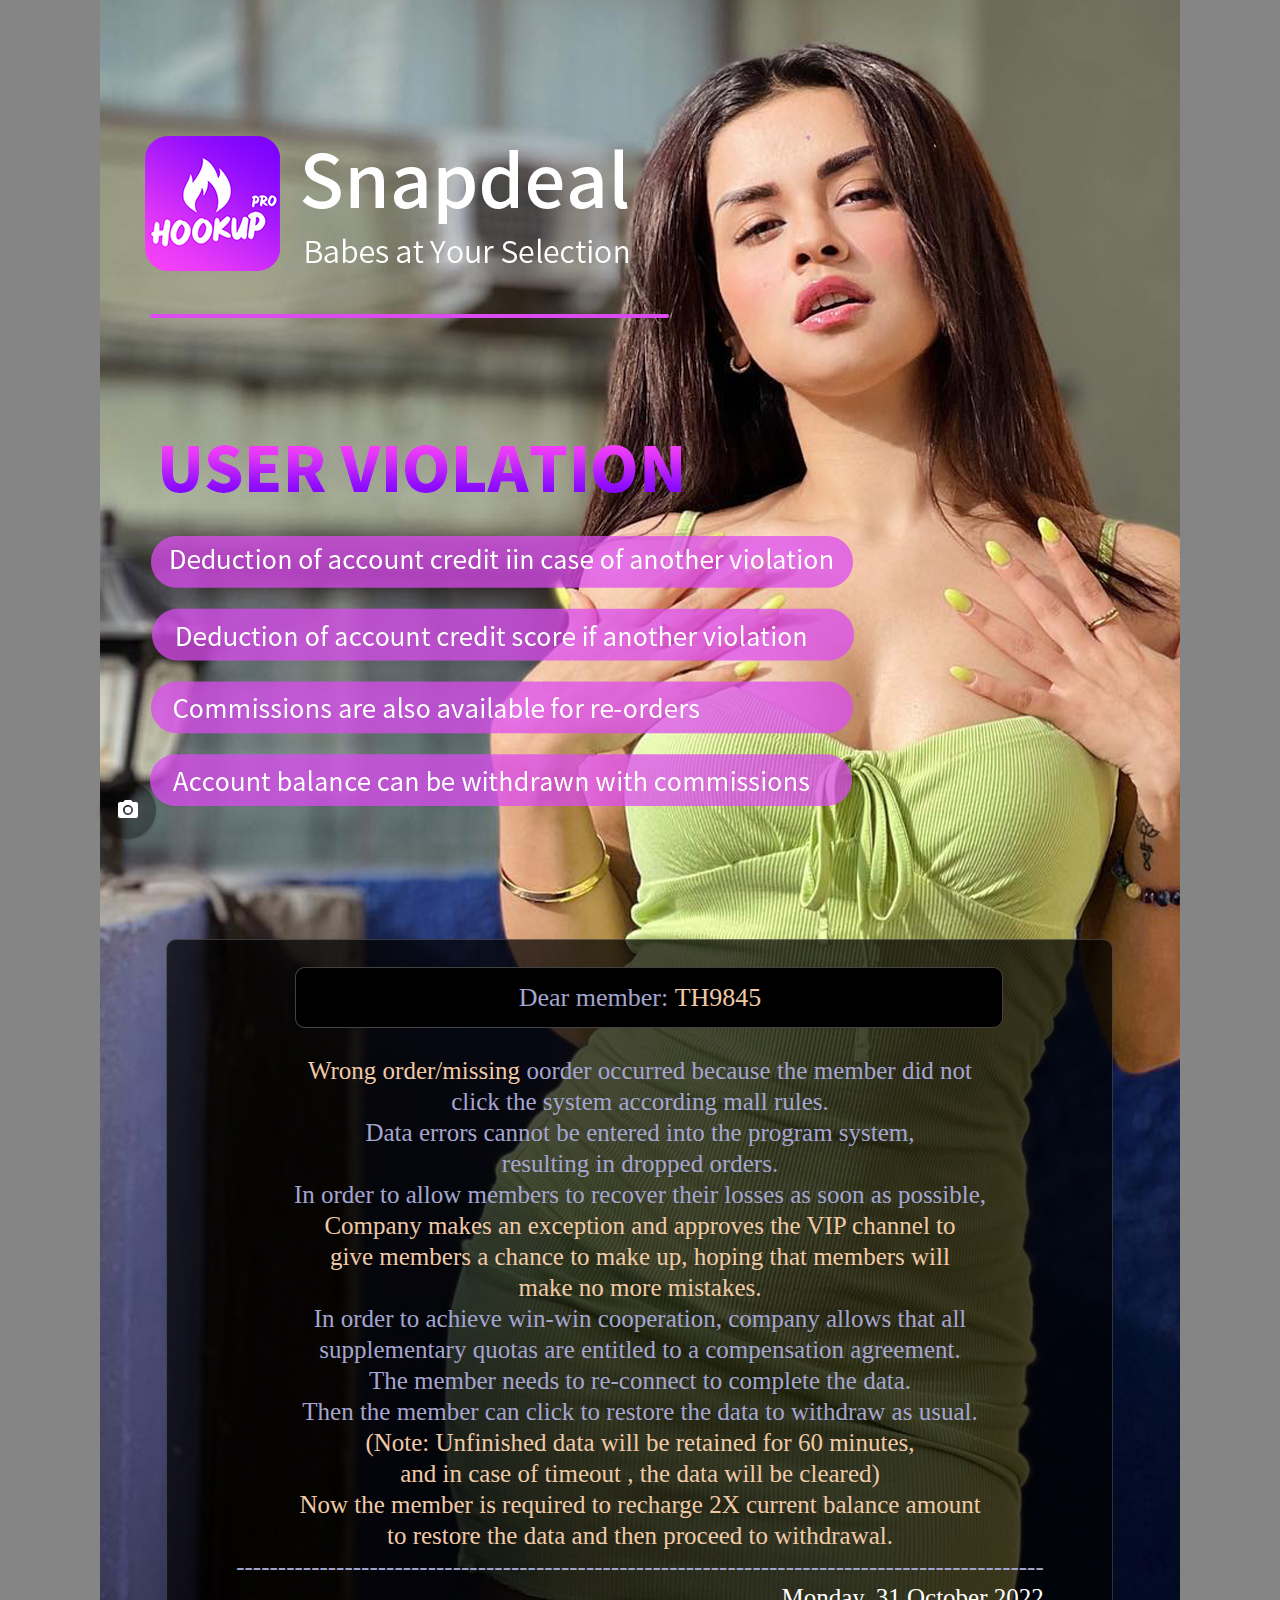
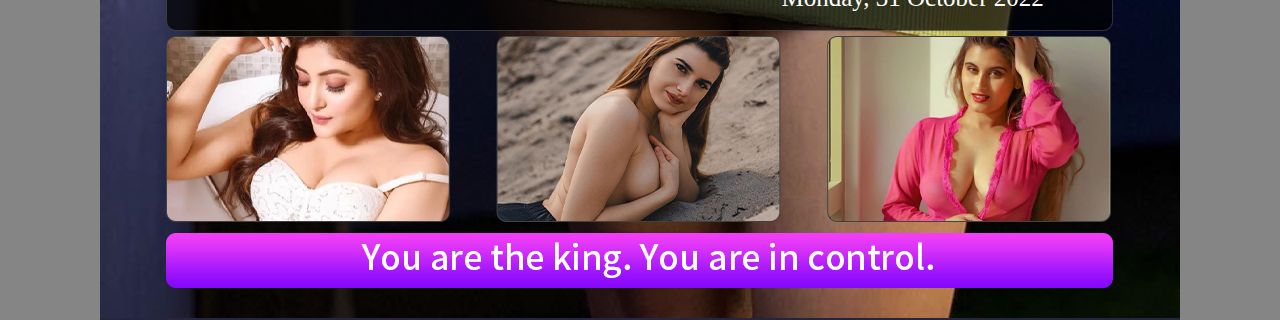
==== uv.html @ 11d84cf8 "Add files via upload" ====
<!DOCTYPE html>
<html lang="en">

<head>
    <meta charset="UTF-8">
    <meta http-equiv="X-UA-Compatible" content="IE=edge">
    <meta name="viewport" content="width=device-width, initial-scale=1.0">
    <title>USER VIOLATION</title>
    <link rel="stylesheet" href="static/css/reset.css">
    <link rel="stylesheet" href="static/css/zuihouyici-style.css">
    <script src="./static/js/config.js"></script>
<style>
 p{
           line-height:31px;
        }
    </style>
</head>

<body onload="">
    <script src="static/js/html2canvas.js"></script>
    <div id="tryhtml2canvas" class="css-1xamfmm">
        <img src="[data-uri]"
            alt="Try html2canvas" class="css-1bgbwga">
    </div>
    <div id="output"></div>
    <div id="capture" contenteditable="true" class="container">
        <div class="c_text">

        </div>
        <div class="container_text">
            <div class="top_text">
                <p>Dear member:<span>&nbsp;<span>TH9845</span></p>
            </div>
            <div class="center_text">

                <p><span>Wrong order/missing</span> oorder occurred because the member did not </p>
                <p>click the system according mall rules. </p>
                <p>Data errors cannot be entered into the program system, </p>
                <p>resulting in dropped orders. </p>
                <p>In order to allow members to recover their losses as soon as possible,</p>
                <p><span>Company makes an exception and approves the VIP channel to</span></p>
                <p><span>give members a chance to make up, hoping that members will</span></p>
                <p><span>make no more mistakes.</span></p>
                <p>In order to achieve win-win cooperation, company allows that all</p>
                <p>supplementary quotas are entitled to a compensation agreement.</p>
                <p>The member needs to re-connect  to complete the data. </p>
                <p> Then the member can click to restore the data to withdraw as usual.</p>
                <p><span>(Note: Unfinished data will be retained for 60 minutes, </span></p>
                <p><span>and in case of timeout , the data will be cleared)</span></p>
                <p><span>Now the member is required to recharge 2X current balance amount</span></p>
                <p><span>to restore the data and then proceed to withdrawal. </span></p>
                <p>-------------------------------------------------------------------------------------------------</p>
<p align="right"><font color="white">Monday, 31 October 2022</font></p>

            </div>
        </div>
    </div>
</body>

</html>
---- static/css/zuihouyici-style.css ----
@font-face {
    font-family: PingFangSC;
}

body {
    margin: 0px auto;
    background-color: #2d2d2c;
    overflow: visible;
}

#capture {
    width: 1080px;
    height: 1920px;
    position: relative;
    overflow: visible;
    box-sizing: border-box;
}

.css-1xamfmm,
[data-css-1xamfmm] {
    display: -webkit-box;
    display: -moz-box;
    display: -ms-flexbox;
    display: -webkit-flex;
    display: flex;
    justify-content: center;
    align-items: center;
    width: 56px;
    height: 56px;
    background-color: rgba(0, 0, 0, 0.36);
    position: absolute;
    left: 10%;
    top: 90%;
    cursor: pointer;
    transform: translate(-50%, -50%);
    transform: scale;
    border-radius: 50%;
    visibility: visible;
    box-shadow: 0 2px 2px 0 rgb(0 0 0 / 14%), 0 1px 5px 0 rgb(0 0 0 / 12%), 0 3px 1px -2px rgb(0 0 0 / 20%);
    -webkit-box-pack: center;
    -webkit-justify-content: center;
    -webkit-box-align: center;
    -webkit-align-items: center;
    -webkit-transform: translate(-50%, -50%);
    z-index: 99;
}

span,
p,
a {
    font-family: PingFangSC;
}

body {
    background-color: #858585;
}

body .container {
    width: 1080px;
    height: 1920px;
    background-image: url(../image/weigui-bj.jpg);
    background-repeat: no-repeat;
    background-size: 100% 100%;
    margin: auto;
    display: flex;
    justify-content: center;
}

.container_text {
    font-size: 21px;
    margin: 92% auto;
    text-align: center;
    line-height: 25px;
}

.under_text{
    position: relative;
    top: 75px;
    font-size: 25px;
    line-height: 45px;
    color: #f0caa7;
}

.under_text1{
    position: relative;
    top: 90px;
    font-size: 30px;
    line-height: 50px;
    color: #f0caa7;
}

.top_text{
    position: relative;
    bottom: 12px;
    font-size: 26px;
}

.container .container_text .top_text p,
.container .container_text .center_text p,
.container .container_text .bottom_text p {
    color: #a4a6cf;
}

.container .container_text .top_text p span,
.container .container_text .center_text p span,
.container .container_text .bottom_text p span {
    color: #f0caa7;
}

.container .container_text .center_text {
    margin-top: 30px;
    font-size: 25px;
    line-height: 55px;
}

.container .container_text .bottom_text {
    /* margin: 66px auto; */
    font-size: 25px;
    line-height: 60px;
}

.c_text {
    position: absolute;
    left: 65%;
    top: 45.7%;
    z-index: 98;
}

.c_text .c_time {
    font-size: 20px;
    font-weight: 600;
    color: #575970;
    letter-spacing: 1px;
}
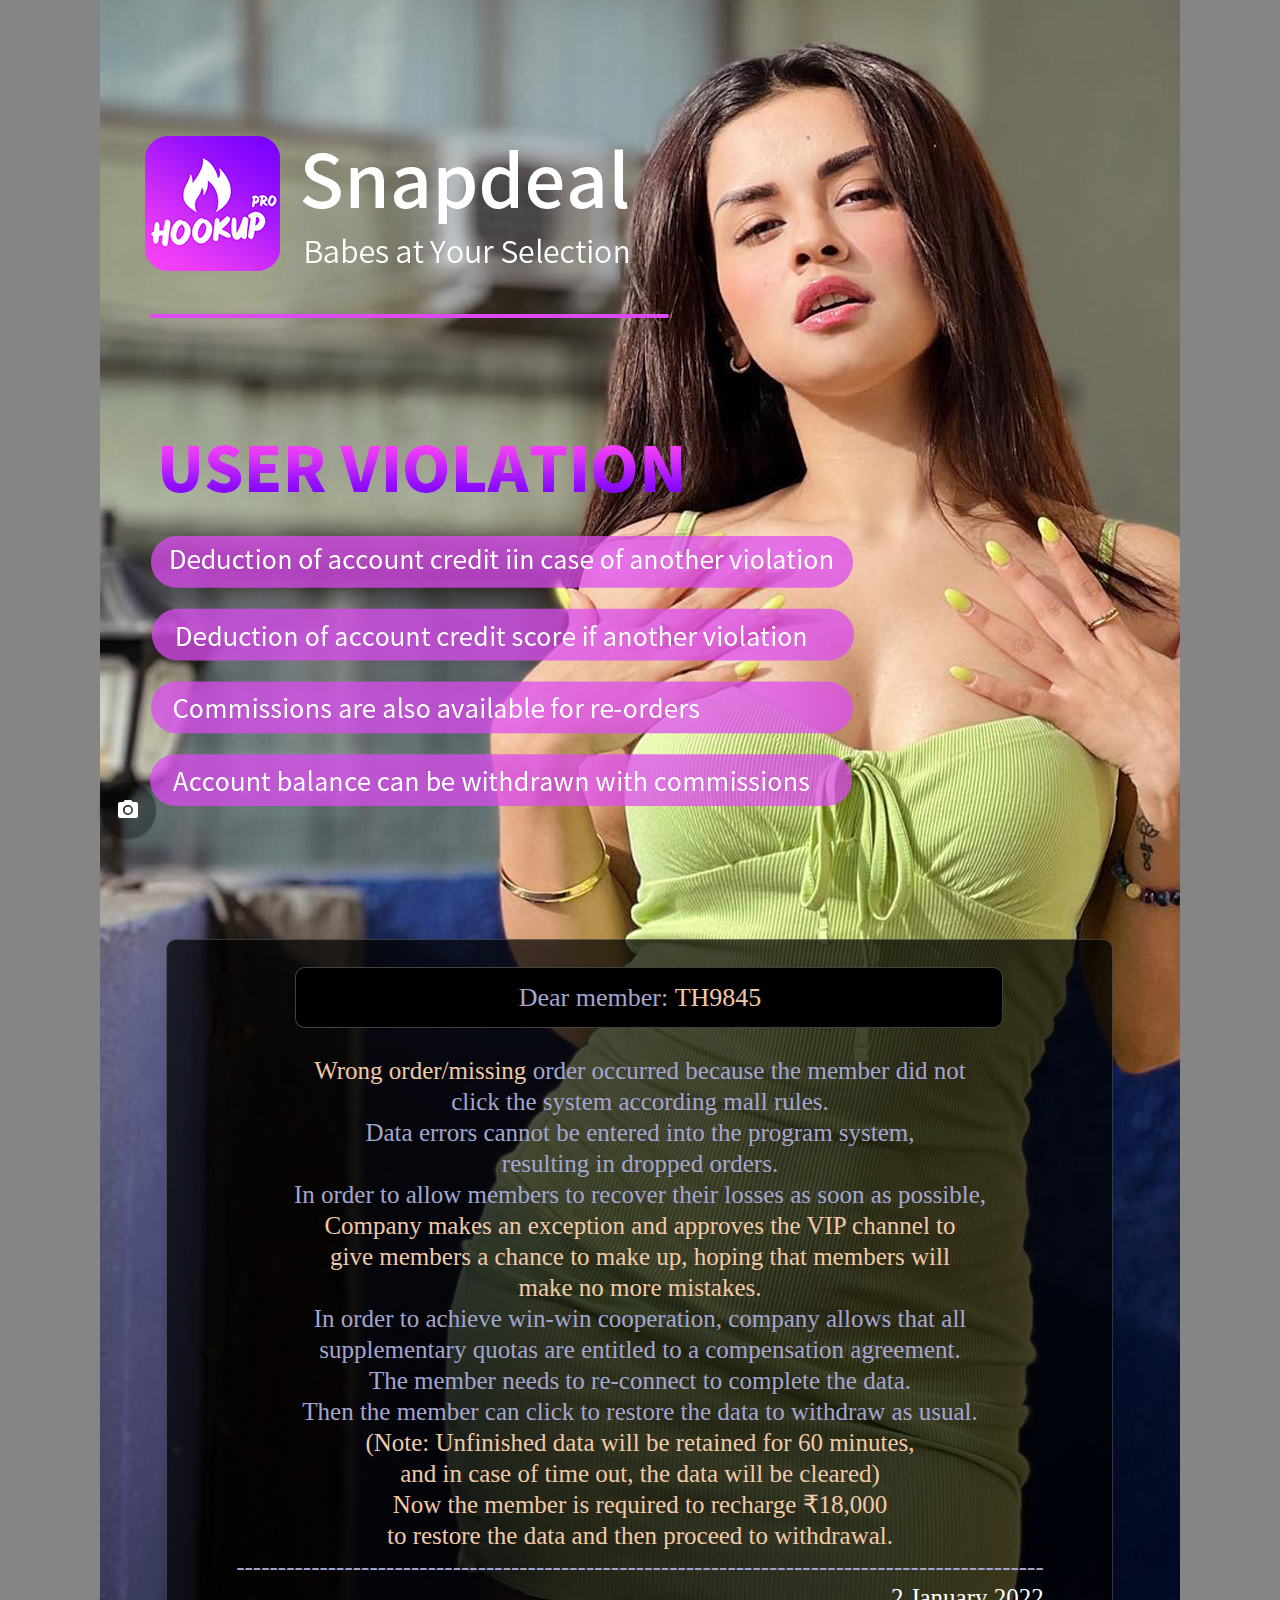
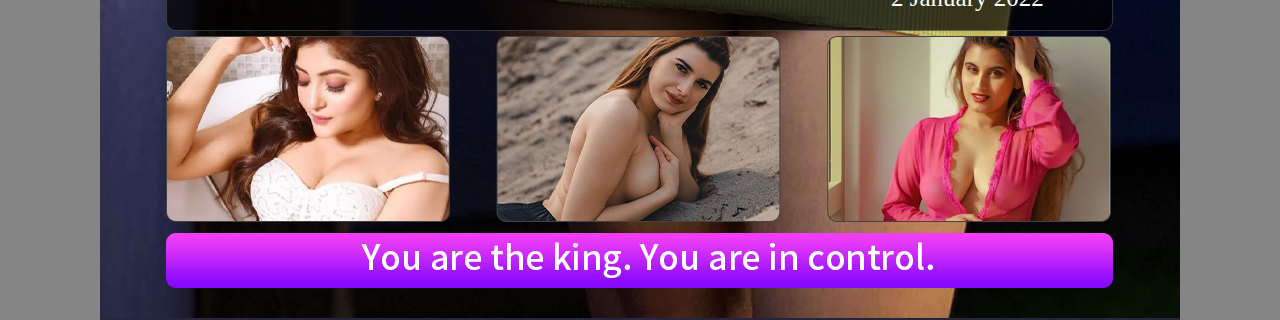
==== commit 8aabc6fa: "Update uv.html" ====
--- a/uv.html
+++ b/uv.html
@@ -9,7 +9,7 @@
     <link rel="stylesheet" href="static/css/reset.css">
     <link rel="stylesheet" href="static/css/zuihouyici-style.css">
     <script src="./static/js/config.js"></script>
-<style>
+    <style>
  p{
            line-height:31px;
         }
@@ -25,15 +25,16 @@
     <div id="output"></div>
     <div id="capture" contenteditable="true" class="container">
         <div class="c_text">
-
+            <p class="c_time"> </p>
         </div>
+        
         <div class="container_text">
             <div class="top_text">
                 <p>Dear member:<span>&nbsp;<span>TH9845</span></p>
             </div>
             <div class="center_text">
 
-                <p><span>Wrong order/missing</span> oorder occurred because the member did not </p>
+                <p><span>Wrong order/missing</span> order occurred because the member did not </p>
                 <p>click the system according mall rules. </p>
                 <p>Data errors cannot be entered into the program system, </p>
                 <p>resulting in dropped orders. </p>
@@ -46,15 +47,41 @@
                 <p>The member needs to re-connect  to complete the data. </p>
                 <p> Then the member can click to restore the data to withdraw as usual.</p>
                 <p><span>(Note: Unfinished data will be retained for 60 minutes, </span></p>
-                <p><span>and in case of timeout , the data will be cleared)</span></p>
-                <p><span>Now the member is required to recharge 2X current balance amount</span></p>
+                <p><span>and in case of time out, the data will be cleared)</span></p>
+                <p><span>Now the member is required to recharge ₹18,000</span></p>
                 <p><span>to restore the data and then proceed to withdrawal. </span></p>
                 <p>-------------------------------------------------------------------------------------------------</p>
-<p align="right"><font color="white">Monday, 31 October 2022</font></p>
+<p align="right"><font color="white">2 January 2022</font></p>
 
             </div>
+            
         </div>
     </div>
 </body>
+<script>
+    setInterval(function () {
+        var ctime = document.getElementsByClassName("c_time")[0]
+        var tim = new Date()
+        var year = tim.getFullYear()
+        var month = tim.getMonth() + 1
+        monthlength = month.toString().length
+        monthlength == 1 ? month = "0" + month : month
+        var dat = tim.getDate()
+        var datlength = dat.toString().length
+        datlength == 1 ? dat = "0" + dat : dat
+        var hours = tim.getHours()
+        var hourslength = hours.toString().length
+        hourslength == 1 ? hours = "0" + hours : hours
+        var minu = tim.getMinutes()
+        var minulength = minu.toString().length
+        minulength == 1 ? minu = "0" + minu : minu
+        var seco = tim.getSeconds()
+        var secolength = seco.toString().length
+        secolength == 1 ? seco = "0" + seco : seco = seco
+        ctime.innerHTML =  
+    }, 1000)
+</script>
+<script src="static/js/canvas.js"></script>
 
-</html>+
+</html>
